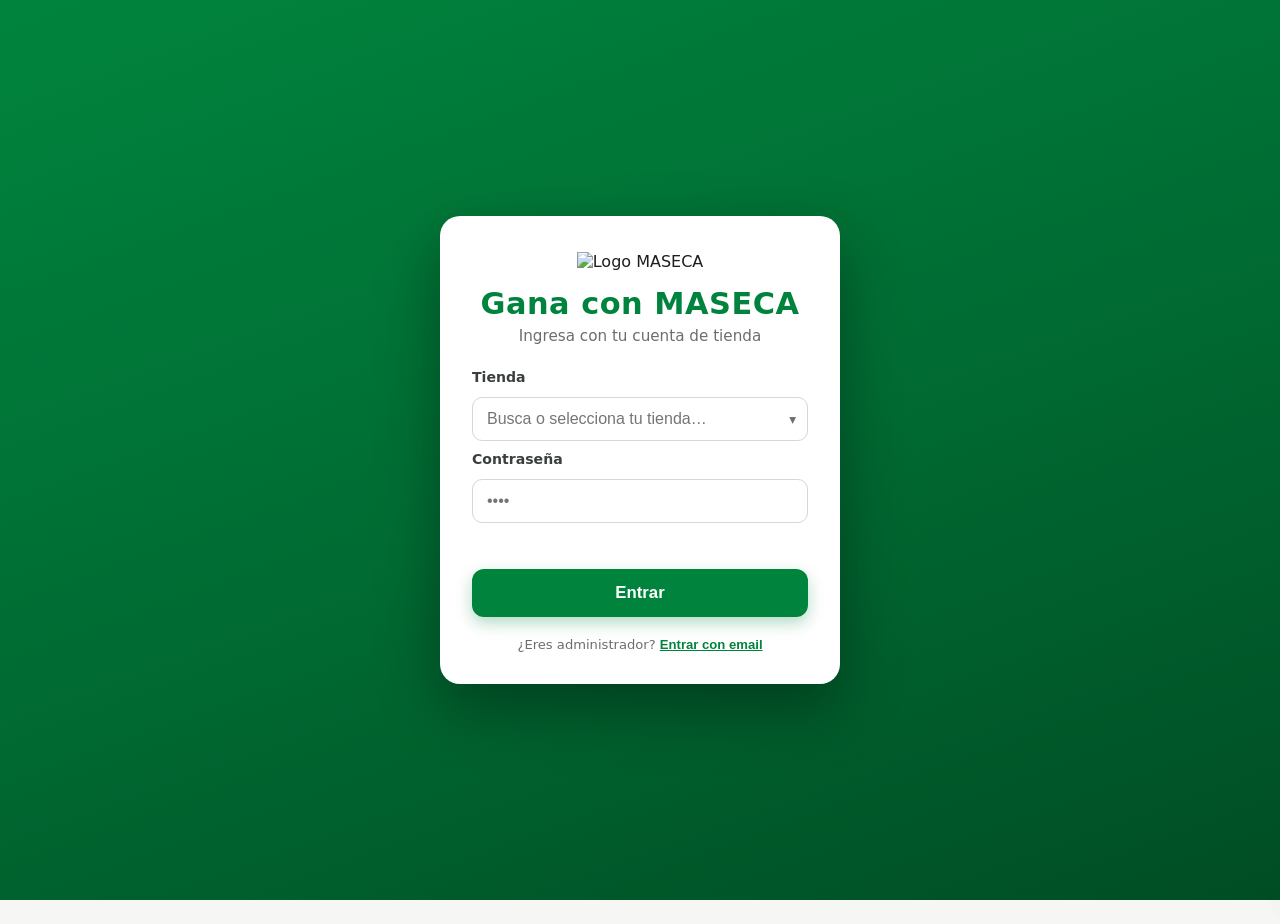
==== index.html @ 88aa41e2 "Fix: historial sin índice compuesto + acceso admin en login Co-Authored-By: Claude Sonnet 4.6 <norep" ====
<!doctype html>
<html lang="es">
<head>
  <meta charset="utf-8" />
  <meta name="viewport" content="width=device-width, initial-scale=1" />
  <title>Gana con MASECA</title>
  <link rel="stylesheet" href="styles.css" />
  <link rel="shortcut icon" type="image/png" href="/images/favicon.png" />
</head>
<script src="https://cdn.jsdelivr.net/npm/canvas-confetti@1.6.0/dist/confetti.browser.min.js"></script>

<!-- Firebase SDK (compat v10) -->
<script src="https://www.gstatic.com/firebasejs/10.12.0/firebase-app-compat.js"></script>
<script src="https://www.gstatic.com/firebasejs/10.12.0/firebase-auth-compat.js"></script>
<script src="https://www.gstatic.com/firebasejs/10.12.0/firebase-firestore-compat.js"></script>
<script src="firebase-config.js"></script>

<body>

  <!-- ══════════════════════════════════════════════════════════════
       PANTALLA DE LOGIN — visible al inicio, se oculta tras auth
       ══════════════════════════════════════════════════════════════ -->
  <div id="loginOverlay" class="login-overlay" role="dialog" aria-modal="true" aria-label="Inicio de sesión">
    <div class="login-box">
      <img
        src="https://www.maseca.com.mx/media/1911/logo_maseca-2x.png"
        alt="Logo MASECA"
        class="login-logo"
      />
      <h1 class="login-title">Gana con MASECA</h1>
      <p class="login-sub">Ingresa con tu cuenta de tienda</p>

      <div class="login-form">
        <label class="login-label">Tienda</label>
        <div class="combo-wrap" id="storeComboWrap">
          <input
            id="storeSearch"
            type="text"
            class="login-input combo-input"
            placeholder="Busca o selecciona tu tienda…"
            autocomplete="off"
            role="combobox"
            aria-expanded="false"
            aria-haspopup="listbox"
            aria-label="Seleccionar tienda"
          />
          <span class="combo-arrow" aria-hidden="true">▾</span>
          <ul id="storeDropdown" class="combo-list" role="listbox" aria-label="Lista de tiendas"></ul>
        </div>
        <!-- Email auto-llenado por el combobox; oculto al usuario -->
        <input id="loginEmail" type="hidden" />

        <label for="loginPassword" class="login-label">Contraseña</label>
        <input
          id="loginPassword"
          type="password"
          class="login-input"
          placeholder="••••"
          autocomplete="current-password"
          inputmode="numeric"
          maxlength="20"
        />

        <p id="loginMsg" class="login-msg" aria-live="polite"></p>

        <button id="loginBtn" class="login-btn" type="button">Entrar</button>

        <p class="login-admin-link">
          ¿Eres administrador?
          <button id="toggleAdminLogin" class="login-link-btn" type="button">Entrar con email</button>
        </p>
      </div>

      <!-- Modo admin: email directo (oculto por defecto) -->
      <div id="adminLoginForm" class="login-form" style="display:none">
        <label class="login-label">Email de administrador</label>
        <input
          id="adminEmail"
          type="email"
          class="login-input"
          placeholder="sergiovazquezdezamacona@gmail.com"
          autocomplete="username"
        />
        <label for="adminPwd" class="login-label">Contraseña</label>
        <input
          id="adminPwd"
          type="password"
          class="login-input"
          placeholder="••••"
          autocomplete="current-password"
        />
        <p id="adminMsg" class="login-msg" aria-live="polite"></p>
        <button id="adminLoginBtn" class="login-btn" type="button">Entrar como admin</button>
        <p class="login-admin-link">
          <button id="toggleStoreLogin" class="login-link-btn" type="button">← Volver a tiendas</button>
        </p>
      </div>
    </div>
  </div>

  <!-- ══════════════════════════════════════════════════════════════
       BARRA DE USUARIO — visible una vez autenticado
       ══════════════════════════════════════════════════════════════ -->
  <div id="userBar" class="user-bar" style="display:none" role="banner">
    <span class="user-bar-name" aria-label="Tienda activa">
      🏪 <span id="userBarName">Tienda</span>
    </span>
    <div class="user-bar-actions">
      <button id="historyBtn" class="user-bar-btn" type="button" aria-label="Ver mi historial">
        📋 Mi historial
      </button>
      <button id="logoutBtn" class="user-bar-btn user-bar-logout" type="button" aria-label="Cerrar sesión">
        Salir
      </button>
    </div>
  </div>

  <!-- ══════════════════════════════════════════════════════════════
       APP PRINCIPAL
       ══════════════════════════════════════════════════════════════ -->
  <main class="wrap">
    <!-- Encabezado -->
    <header class="header">
      <img
        src="https://www.maseca.com.mx/media/1911/logo_maseca-2x.png"
        alt="Logo MASECA"
        class="logo-maseca"
      />
      <div class="header-title-wrap">
        <h1>Gana con MASECA</h1>
        <!-- 🌍 MUNDIAL: banderas decorativas (solo visibles con .mundial-theme) -->
        <div class="mundial-bunting" aria-hidden="true">
          <span class="mflag mx"></span>
          <span class="mflag br"></span>
          <span class="mflag ar"></span>
          <span class="mflag de"></span>
          <span class="mflag fr"></span>
          <span class="mflag es"></span>
          <span class="mball">⚽</span>
        </div>
      </div>
    </header>

    <!-- Ruleta -->
    <section class="wheel-area">
      <div class="wheel-box">
        <canvas id="wheel" aria-label="ruleta" role="img"></canvas>
        <div class="center-text" id="centerText">¡SUERTE!</div>
        <div class="pointer" aria-hidden="true"></div>
      </div>
    </section>

    <!-- Controles -->
    <section class="controls">
      <div class="row">
        <button id="btnSpin">Girar</button>
        <div id="pillSpins" class="pill">Participaciones: 0 / ∞</div>
      </div>
      <p id="status" class="status">Listo para girar.</p>
    </section>
  </main>

  <!-- Overlay de resultado -->
  <div id="resultOverlay" class="overlay" aria-modal="true" role="dialog">
    <div class="dialog">
      <div id="resultBadge" class="badge">RESULTADO</div>
      <div id="resultSub" class="sub"></div>
      <button id="btnOk">Aceptar</button>
    </div>
  </div>

  <!-- ⚙️ Botón flotante de configuración (solo visible para admin) -->
  <button id="btnConfig" class="fab-config" aria-label="Configuración" style="display:none">⚙️</button>

  <!-- Modal PIN de administrador -->
  <div id="pinOverlay" class="overlay overlay-pin" aria-modal="true" role="dialog" style="display:none">
    <div class="pin-dialog">
      <h3>Acceso administrador</h3>
      <p class="pin-help">Ingresa el PIN para abrir la configuración.</p>
      <input id="pinInput" type="password" inputmode="numeric" class="pin-input" placeholder="••••" maxlength="8" />
      <p id="pinMsg" class="pin-msg" aria-live="polite"></p>
      <div class="pin-actions">
        <button id="btnPinCancel" class="btn-secondary" type="button">Cancelar</button>
        <button id="btnPinOk" class="btn-primary" type="button">Aceptar</button>
      </div>
    </div>
  </div>

  <!-- Panel de configuración (administrador) -->
  <div id="configPanel" class="config-panel" aria-hidden="true">
    <div class="config-header">
      <h2>Configuración de la Ruleta</h2>
      <button id="btnCloseConfig" class="icon-btn" aria-label="Cerrar">✕</button>
    </div>

    <!-- Tabs -->
    <nav class="cfg-tabs" role="tablist" aria-label="Secciones de configuración">
      <button id="tabSettings" class="cfg-tab is-active" role="tab" aria-selected="true" aria-controls="paneSettings">Ajustes</button>
      <button id="tabLog" class="cfg-tab" role="tab" aria-selected="false" aria-controls="paneLog">
        Registro (<span id="tabLogCount">0</span>)
      </button>
    </nav>

    <!-- PANE: Ajustes -->
    <section id="paneSettings" class="cfg-pane show" role="tabpanel" aria-labelledby="tabSettings">
      <form id="configForm" class="config-form" autocomplete="off">
        <div class="cfg-grid">
          <div class="cfg-row">
            <label for="cfgWinnersTotal">Número de ganadores (stock por tienda)</label>
            <input type="number" id="cfgWinnersTotal" min="0" step="1" />
          </div>
          <div class="cfg-row">
            <label for="cfgWinProbX">Probabilidad de ganar (1 en X)</label>
            <input type="number" id="cfgWinProbX" min="1" step="1" />
          </div>
        </div>

        <div class="cfg-block">
          <h3 class="cfg-subtitle">Valores calculados</h3>
          <ul class="calc-list">
            <li>Total de participaciones: <strong id="statTotal">0</strong></li>
            <li>Participaciones actuales (hoy): <strong id="statCurrent">0</strong></li>
            <li>Ganadores restantes: <strong id="statRemaining">0</strong></li>
          </ul>
        </div>

        <div class="cfg-actions">
          <button type="submit" id="btnCfgSave" class="primary">Guardar ajustes</button>
          <button type="button" id="btnCfgResetAll">Reiniciar todo</button>
        </div>
      </form>

      <div class="cfg-sep"></div>

      <h3 class="cfg-subtitle">Administrador</h3>
      <form id="pinForm" class="config-form" autocomplete="off">
        <div class="cfg-grid">
          <div class="cfg-row">
            <label for="pinOld">PIN actual</label>
            <input type="password" id="pinOld" inputmode="numeric" maxlength="8" placeholder="••••" />
          </div>
          <div class="cfg-row">
            <label for="pinNew">Nuevo PIN (4–8 dígitos)</label>
            <input type="password" id="pinNew" inputmode="numeric" maxlength="8" placeholder="••••" />
          </div>
          <div class="cfg-row">
            <label for="pinNew2">Confirmar nuevo PIN</label>
            <input type="password" id="pinNew2" inputmode="numeric" maxlength="8" placeholder="••••" />
          </div>
        </div>
        <p id="pinChangeMsg" class="pin-msg" aria-live="polite"></p>
        <div class="cfg-actions">
          <button type="submit" class="primary">Cambiar PIN</button>
          <button type="button" id="btnPinResetDefault">Restablecer a 2468</button>
        </div>
      </form>

      <!-- 🌍 MUNDIAL: toggle de tema -->
      <div class="cfg-sep"></div>
      <h3 class="cfg-subtitle">Tema especial</h3>
      <div class="cfg-row mundial-toggle-row">
        <label for="toggleMundial" class="toggle-label">
          ⚽ Activar tema Mundial
        </label>
        <label class="toggle-switch">
          <input type="checkbox" id="toggleMundial" />
          <span class="toggle-slider"></span>
        </label>
      </div>

      <!-- Enlace al dashboard de admin -->
      <div class="cfg-sep"></div>
      <div class="cfg-footer">
        <a href="admin/" class="admin-link-btn" target="_blank">📊 Dashboard de Administrador</a>
      </div>
      <div class="cfg-footer">
        <button id="btnCfgCloseBottom" type="button">Cerrar</button>
      </div>
    </section>

    <!-- PANE: Registro -->
    <section id="paneLog" class="cfg-pane" role="tabpanel" aria-labelledby="tabLog" hidden>
      <div class="cfg-pane-header">
        <h3 class="cfg-subtitle">Historial de participaciones</h3>
        <div class="cfg-pane-actions">
          <button id="btnLogRefresh" type="button">Actualizar</button>
          <button id="btnLogExport" type="button" class="primary">Exportar CSV</button>
        </div>
      </div>
      <ol id="logList" class="log-list" start="1"></ol>
      <div class="cfg-footer">
        <button id="btnCfgCloseBottom2" type="button">Cerrar</button>
      </div>
    </section>
  </div>

  <!-- ══════════════════════════════════════════════════════════════
       PANEL HISTORIAL DE LA TIENDA (slide desde la derecha)
       ══════════════════════════════════════════════════════════════ -->
  <div id="historyPanel" class="history-panel" aria-label="Mi historial">
    <div class="history-header">
      <h2>📋 Mi historial</h2>
      <button id="closeHistoryBtn" class="icon-btn" aria-label="Cerrar historial">✕</button>
    </div>
    <ul id="historyList" class="history-list"></ul>
  </div>

  <script src="firebase-app.js"></script>
  <script src="script.js"></script>

  <!-- 🌍 MUNDIAL: script del toggle -->
  <script>
    (function(){
      const MUNDIAL_KEY = 'maseca_mundial_theme';
      const toggle = document.getElementById('toggleMundial');
      if (!toggle) return;
      const saved = localStorage.getItem(MUNDIAL_KEY) === '1';
      toggle.checked = saved;
      document.body.classList.toggle('mundial-theme', saved);
      toggle.addEventListener('change', () => {
        const active = toggle.checked;
        document.body.classList.toggle('mundial-theme', active);
        localStorage.setItem(MUNDIAL_KEY, active ? '1' : '0');
      });
    })();
  </script>
</body>
</html>
---- styles.css ----
/* =========================================================================
   Gana con MASECA – styles.css
   ======================================================================= */

:root {
  --maseca-green: #00843D;
  --maseca-green-600: #006c33;
  --maseca-green-light: #A8D5BA;
  --maseca-yellow: #FFD200;
  --bg: #f6f7f4;
  --text: #1b1f1d;
  --muted: #6a6f6b;
}

* { box-sizing: border-box; }
html, body { height: 100%; }
body {
  margin: 0;
  background: var(--bg);
  color: var(--text);
  font-family: system-ui, -apple-system, "Segoe UI", Roboto, Inter, Arial;
  transition: background 0.4s ease;
}

.wrap { max-width: 980px; margin: 24px auto; padding: 0 16px; }

/* ==== HEADER ==== */
.header {
  position: relative;
  display: flex;
  align-items: flex-start;
  justify-content: center;
  gap: clamp(8px, 1.6vw, 14px);
  margin-bottom: 28px;
}
.logo-maseca {
  position: absolute;
  left: calc(50% - min(46vmin, 320px));
  top: 0;
  width: clamp(45px, 6vw, 70px);
  height: auto;
  user-select: none;
}
h1 {
  margin: 0;
  font-weight: 900;
  letter-spacing: 0.5px;
  font-size: clamp(1.6rem, 2vw + 1rem, 2.6rem);
  color: var(--maseca-green);
  text-shadow: 0 1px 0 #ffffffcc;
  line-height: 1;
  text-align: center;
}

/* ==== WHEEL ==== */
.wheel-area { display: grid; place-items: center; }
.wheel-box { position: relative; width: min(92vmin, 640px); aspect-ratio: 1/1; }
#wheel {
  width: 100%;
  height: 100%;
  display: block;
  border-radius: 50%;
  background: #fff;
  box-shadow:
    0 10px 24px rgba(0, 0, 0, .05),
    inset 0 0 0 8px var(--maseca-yellow),
    inset 0 0 0 14px var(--maseca-green);
  transition: box-shadow 0.4s ease;
}
.pointer {
  position: absolute;
  left: 50%;
  top: -6px;
  transform: translateX(-50%);
  width: 0;
  height: 0;
  border-left: 16px solid transparent;
  border-right: 16px solid transparent;
  border-top: 26px solid var(--maseca-yellow);
  filter: drop-shadow(0 2px 4px rgba(0, 0, 0, .15));
  transition: border-top-color 0.4s ease;
}
.center-text {
  position: absolute;
  top: 50%;
  left: 50%;
  transform: translate(-50%, -50%);
  text-align: center;
  font-weight: 900;
  font-size: clamp(18px, 2vw, 28px);
  color: var(--maseca-green);
  background: #fff;
  border: 6px solid var(--maseca-yellow);
  border-radius: 50%;
  width: 30%;
  aspect-ratio: 1 / 1;
  display: grid;
  place-items: center;
  line-height: 1.1;
  transition: border-color 0.4s ease;
}

/* ==== CONTROLS ==== */
.controls { text-align: center; margin-top: 18px; }
.controls .row {
  display: flex;
  justify-content: center;
  align-items: center;
  gap: 12px;
  flex-wrap: wrap;
}
button {
  background: var(--maseca-green);
  color: #fff;
  font-weight: 800;
  border: 0;
  border-radius: 12px;
  padding: 12px 18px;
  cursor: pointer;
  box-shadow: 0 8px 18px rgba(0, 132, 61, .25);
  transition: background 0.2s ease;
}
button:hover { background: var(--maseca-yellow); color: var(--text); }
button:disabled { opacity: .6; cursor: not-allowed; }
.status { color: var(--muted); margin: 12px 0 0; min-height: 24px; text-align: center; }
.pill {
  background: #fff;
  color: var(--text);
  border: 1px solid #ccc;
  border-radius: 24px;
  padding: 6px 14px;
  font-weight: 600;
}

/* ==== OVERLAY RESULT ==== */
.overlay {
  position: fixed;
  inset: 0;
  background: rgba(0, 0, 0, .35);
  display: none;
  align-items: center;
  justify-content: center;
  padding: 16px;
}
.overlay.show { display: flex; }
.dialog {
  background: #fff;
  border: 2px solid var(--maseca-green);
  border-radius: 18px;
  box-shadow: 0 24px 60px rgba(0, 0, 0, .25);
  padding: 22px 24px;
  min-width: min(92vw, 460px);
  text-align: center;
}
.badge {
  font-weight: 1000;
  letter-spacing: .8px;
  margin-bottom: 14px;
  font-size: clamp(30px, 6vw, 48px);
  text-transform: uppercase;
}
.badge.win  { color: var(--maseca-green); }
.badge.lose { color: var(--maseca-green-600); }
.sub { margin-top: 4px; color: #3b3f3c; }
.dialog button {
  margin-top: 14px;
  background: var(--maseca-yellow);
  color: #1b1f1d;
}
.dialog button:hover { filter: brightness(0.96); }

/* ==== BOTÓN CONFIG ==== */
.fab-config {
  position: fixed;
  right: 24px;
  bottom: 24px;
  z-index: 1200;
  width: 56px;
  height: 56px;
  border-radius: 50%;
  display: flex;
  align-items: center;
  justify-content: center;
  background: #fff;
  color: var(--maseca-green);
  border: 1px solid var(--maseca-green);
  box-shadow: 0 8px 24px rgba(0, 0, 0, 0.15);
  font-size: 26px;
  cursor: pointer;
  transition: transform 0.25s ease, box-shadow 0.25s ease;
}
.fab-config:hover {
  transform: scale(1.07) rotate(20deg);
  box-shadow: 0 10px 28px rgba(0, 0, 0, 0.25);
}
@keyframes spin360 {
  from { transform: rotate(0deg); }
  to   { transform: rotate(360deg); }
}
.fab-config.spin { animation: spin360 0.8s ease-in-out; }

/* ==== PIN MODAL ==== */
.overlay-pin { z-index: 1500; }
.pin-dialog {
  background: #fff;
  border: 1px solid #e6ebe6;
  border-radius: 14px;
  box-shadow: 0 24px 60px rgba(0, 0, 0, .25);
  padding: 18px;
  width: min(92vw, 360px);
}
.pin-dialog h3 { margin: 0 0 6px; color: #1b1f1d; font-size: 1.1rem; }
.pin-help { margin: 0 0 10px; color: #5a5f5a; font-size: .95rem; }
.pin-input {
  width: 100%;
  padding: 12px 14px;
  border-radius: 10px;
  border: 1px solid #d9ded9;
  font-size: 1.05rem;
  letter-spacing: 2px;
  text-align: center;
  outline: none;
}
.pin-input:focus { border-color: var(--maseca-green-light); }
.pin-msg {
  min-height: 18px;
  margin: 8px 0 0;
  color: #c0392b;
  font-weight: 700;
  font-size: .9rem;
  text-align: center;
}
.pin-msg.ok { color: #1b7f3a; }
.pin-actions {
  display: flex;
  gap: 10px;
  justify-content: flex-end;
  margin-top: 14px;
}
.btn-primary {
  background: var(--maseca-green);
  color: #fff;
  border: 0;
  border-radius: 10px;
  padding: 10px 14px;
  font-weight: 800;
}
.btn-secondary {
  background: #f2f4f2;
  color: #1b1f1d;
  border: 1px solid #e1e6e1;
  border-radius: 10px;
  padding: 10px 14px;
}

/* ==== PANEL CONFIG ==== */
.config-panel {
  position: fixed;
  top: 0; right: 0;
  height: 100%;
  width: min(92vw, 380px);
  background: #fff;
  border-left: 1px solid #e8ebe8;
  box-shadow: -12px 0 40px rgba(0, 0, 0, .18);
  transform: translateX(110%);
  transition: transform .25s ease;
  z-index: 1300;
  padding: 14px 16px;
  overflow-y: auto;
}
.config-panel.show { transform: translateX(0); }
.config-header {
  display: flex;
  align-items: center;
  justify-content: space-between;
  margin-bottom: 8px;
}
.config-header h2 { margin: 0; font-size: 1.1rem; color: #1b1f1d; }
.icon-btn {
  background: var(--maseca-green);
  color: #fff;
  border: none;
  border-radius: 8px;
  padding: 6px 10px;
  cursor: pointer;
}

/* ==== Tabs ==== */
.cfg-tabs {
  display: flex;
  border-bottom: 1px solid #e5e9e5;
  margin-bottom: 8px;
}
.cfg-tab {
  flex: 1;
  background: transparent;
  border: none;
  box-shadow: none;
  padding: 10px;
  font-weight: 700;
  color: #555;
  cursor: pointer;
  border-bottom: 3px solid transparent;
}
.cfg-tab:hover { background: #f5f5f5; color: var(--text); }
.cfg-tab.is-active {
  color: var(--maseca-green);
  border-color: var(--maseca-green);
}

/* ==== PANE ==== */
.cfg-pane { display: none; }
.cfg-pane.show { display: block; }
.cfg-pane-header {
  display: flex;
  align-items: center;
  justify-content: space-between;
  flex-wrap: wrap;
  gap: 8px;
  margin-bottom: 8px;
}
.cfg-pane-actions { display: flex; gap: 8px; }

.cfg-grid { display: grid; gap: 12px; margin-bottom: 12px; }
.cfg-row label { display: block; font-weight: 600; margin-bottom: 4px; }
.cfg-row input {
  width: 100%;
  padding: 8px 10px;
  border: 1px solid #d8ddd8;
  border-radius: 8px;
}
.cfg-row input:focus { outline: 2px solid var(--maseca-green-light); }

.cfg-block { margin-top: 10px; margin-bottom: 10px; }
.calc-list { list-style: none; padding: 0; margin: 0; color: #2a2f2b; }
.calc-list li { margin: 4px 0; }

.cfg-actions {
  display: flex;
  gap: 10px;
  justify-content: flex-end;
  margin-top: 10px;
}
.cfg-actions button {
  border-radius: 8px;
  padding: 8px 12px;
  font-weight: 700;
}
.cfg-actions .primary { background: var(--maseca-yellow); color: #1b1f1d; }

.cfg-footer { text-align: center; margin-top: 18px; }
.cfg-footer button {
  border: 1px solid #ccc;
  border-radius: 8px;
  background: #333;
  color: #fff;
  padding: 8px 16px;
  cursor: pointer;
}

/* ==== Log list ==== */
.log-list { list-style: none; padding: 0; margin: 12px 0; font-size: .9rem; color: #2a2f2b; }
.log-list li {
  display: flex;
  justify-content: space-between;
  padding: 6px 0;
  border-bottom: 1px solid #f1f1f1;
}

/* Separadores y subtítulos */
.cfg-sep { margin: 16px 0; border-top: 1px solid #e6ebe6; }
.cfg-subtitle { font-weight: 800; margin: 8px 0 6px; color: #1b1f1d; }

.badge-no   { color: #d50000; font-weight: 800; }
.badge-lose { color: #004d25; }

/* ==================================================================
   🌍 MUNDIAL 2026 — TEMA TEMPORAL
   Para quitar el tema después del mundial, solo borra desde aquí...
   ================================================================== */

/* Toggle switch */
.mundial-toggle-row {
  display: flex;
  align-items: center;
  justify-content: space-between;
  padding: 4px 0;
}
.toggle-label { font-weight: 600; }
.toggle-switch { position: relative; display: inline-block; width: 44px; height: 24px; }
.toggle-switch input { opacity: 0; width: 0; height: 0; }
.toggle-slider {
  position: absolute; inset: 0;
  background: #ccc; border-radius: 24px; cursor: pointer;
  transition: background 0.3s;
}
.toggle-slider::before {
  content: '';
  position: absolute;
  width: 18px; height: 18px;
  left: 3px; top: 3px;
  background: #fff; border-radius: 50%;
  transition: transform 0.3s;
}
.toggle-switch input:checked + .toggle-slider { background: var(--maseca-green); }
.toggle-switch input:checked + .toggle-slider::before { transform: translateX(20px); }

/* Variables de tema mundialista */
body.mundial-theme {
  --bg: #0a1628;
  --text: #f0f4ff;
  --muted: #8899bb;
  background: linear-gradient(160deg, #0a1628 0%, #0d2040 60%, #0a1a30 100%);
}

/* Header mundialista */
body.mundial-theme h1 {
  color: #FFD200;
  text-shadow: 0 0 20px rgba(255, 210, 0, 0.5), 0 2px 0 #000;
}
/* Wrap el título + banderas en columna */
body.mundial-theme .header {
  flex-direction: column;
  align-items: center;
  gap: 4px;
  margin-bottom: 18px;
}

/* Subtítulo mundialista (solo visible con tema) */
.mundial-bunting {
  display: none;
  /* Ya no es absolute — fluye debajo del h1 en el flex del header */
  gap: 10px;
  white-space: nowrap;
  align-items: center;
  justify-content: center;
  margin-top: 6px;
  margin-bottom: 6px;
}
body.mundial-theme .mundial-bunting { display: flex; }

/* Wrapper título + banderas */
.header-title-wrap {
  display: flex;
  flex-direction: column;
  align-items: center;
  gap: 6px;
}

/* Mini banderas — solo color, sin texto */
.mflag {
  display: inline-block;
  width: 32px;
  height: 22px;
  border-radius: 4px;
  box-shadow: 0 1px 4px rgba(0,0,0,0.5), 0 0 0 1px rgba(255,255,255,0.15);
  flex-shrink: 0;
}
.mflag.mx { background: linear-gradient(to right, #006847 33%, #fff 33%, #fff 66%, #ce1126 66%); }
.mflag.br { background: linear-gradient(to bottom, #009C3B 40%, #FEDD00 40%, #FEDD00 60%, #009C3B 60%); }
.mflag.ar { background: linear-gradient(to bottom, #74ACDF 33%, #fff 33%, #fff 66%, #74ACDF 66%); }
.mflag.de { background: linear-gradient(to bottom, #000 33%, #D00 33%, #D00 66%, #FFCE00 66%); }
.mflag.fr { background: linear-gradient(to right, #002395 33%, #fff 33%, #fff 66%, #ED2939 66%); }
.mflag.es { background: linear-gradient(to bottom, #c60b1e 25%, #ffc400 25%, #ffc400 75%, #c60b1e 75%); }
.mball { font-size: 1.4rem; line-height: 1; }

/* Balón dibujado en canvas – no necesita CSS */

/* Ruleta mundialista */
body.mundial-theme #wheel {
  box-shadow:
    0 0 0 8px #FFD200,
    0 0 0 14px #1a3a6e,
    0 0 30px rgba(255, 210, 0, 0.3),
    0 10px 24px rgba(0, 0, 0, 0.5);
}
body.mundial-theme .pointer { border-top-color: #FFD200; }
body.mundial-theme .center-text {
  background: transparent;   /* el canvas dibuja el balón + fondo debajo */
  border-color: #FFD200;
  color: #FFD200;
}
body.mundial-theme .center-text.win  { color: #000000; border-color: #FFD200; }
body.mundial-theme .center-text.lose { color: #000000; border-color: #FFD200; }

/* Botón girar mundialista */
body.mundial-theme #btnSpin {
  background: linear-gradient(135deg, #1a3a6e, #0d2040);
  border: 2px solid #FFD200;
  box-shadow: 0 0 16px rgba(255, 210, 0, 0.3);
}
body.mundial-theme #btnSpin:hover:not(:disabled) {
  background: #FFD200;
  color: #0a1628;
}

/* Pill mundialista */
body.mundial-theme .pill {
  background: rgba(255,255,255,0.07);
  border-color: #1a3a6e;
  color: #c8d8ff;
}

/* Dialog mundialista */
body.mundial-theme .dialog {
  background: #ffffff;
  border-color: #FFD200;
  color: #f0f4ff;
}
body.mundial-theme .badge.win  { color: #00e676; }
body.mundial-theme .badge.lose { color: #ff7043; }
body.mundial-theme .sub        { color: #a0b4d8; }
body.mundial-theme .dialog button { background: #FFD200; color: #0a1628; }

/* Panel de config mundialista */
body.mundial-theme .config-panel {
  background: #233e69;
  border-color: #1a3a6e;
  color: #f0f4ff;
}
body.mundial-theme .config-header h2 { color: #f0f4ff; }
body.mundial-theme .cfg-subtitle     { color: #FFD200; }
body.mundial-theme .cfg-tab          { color: #8899bb; }
body.mundial-theme .cfg-tab:hover    { background: rgba(255,255,255,0.05); color: #f0f4ff; }
body.mundial-theme .cfg-tab.is-active { color: #FFD200; border-color: #FFD200; }
body.mundial-theme .cfg-row label    { color: #c8d8ff; }
body.mundial-theme .cfg-row input {
  background: #0a1628; border-color: #1a3a6e; color: #f0f4ff;
}
body.mundial-theme .calc-list        { color: #c8d8ff; }
body.mundial-theme .log-list li      { border-color: rgba(255,255,255,0.07); color: #c8d8ff; }
body.mundial-theme .cfg-sep          { border-color: #1a3a6e; }
body.mundial-theme .cfg-footer button { background: #1a3a6e; border-color: #2a4a7e; color: #f0f4ff; }

/* PIN modal mundialista */
body.mundial-theme .pin-dialog {
  background: #0d1f3c;
  border-color: #1a3a6e;
  color: #f0f4ff;
}
body.mundial-theme .pin-dialog h3  { color: #f0f4ff; }
body.mundial-theme .pin-help       { color: #8899bb; }
body.mundial-theme .pin-input {
  background: #0a1628; border-color: #1a3a6e; color: #f0f4ff;
}
body.mundial-theme .btn-secondary {
  background: #1a3a6e; color: #f0f4ff; border-color: #2a4a7e;
}

/* FAB mundialista */
body.mundial-theme .fab-config {
  background: #0d1f3c;
  border-color: #FFD200;
  color: #FFD200;
}

/* Status text */
body.mundial-theme .status { color: #8899bb; }

/* ... hasta aquí para quitar el tema mundialista. */
/* ================================================================== */


/* ==================================================================
   LOGIN SCREEN
   ================================================================== */

.login-overlay {
  position: fixed;
  inset: 0;
  z-index: 2000;
  background: linear-gradient(160deg, #00843D 0%, #006c33 50%, #004d24 100%);
  display: flex;
  align-items: center;
  justify-content: center;
  padding: 24px;
}

.login-box {
  background: #fff;
  border-radius: 20px;
  box-shadow: 0 24px 60px rgba(0, 0, 0, .35);
  padding: 36px 32px 32px;
  width: min(100%, 400px);
  text-align: center;
}

.login-logo {
  width: clamp(60px, 14vw, 90px);
  height: auto;
  margin-bottom: 16px;
}

.login-title {
  margin: 0 0 6px;
  font-size: clamp(1.4rem, 4vw, 1.9rem);
  font-weight: 900;
  color: var(--maseca-green);
  line-height: 1.1;
}

.login-sub {
  margin: 0 0 24px;
  color: var(--muted);
  font-size: .95rem;
}

.login-form {
  display: flex;
  flex-direction: column;
  gap: 10px;
  text-align: left;
}

.login-label {
  font-weight: 700;
  font-size: .88rem;
  color: #3a3f3b;
  margin-bottom: 2px;
  display: block;
}

.login-input {
  width: 100%;
  padding: 12px 14px;
  border: 1.5px solid #d4d9d4;
  border-radius: 10px;
  font-size: 1rem;
  outline: none;
  transition: border-color .2s;
}
.login-input:focus { border-color: var(--maseca-green); }

.login-msg {
  min-height: 18px;
  font-size: .88rem;
  font-weight: 700;
  color: #c0392b;
  text-align: center;
  margin: 2px 0 0;
}

.login-btn {
  margin-top: 6px;
  width: 100%;
  padding: 14px;
  font-size: 1.05rem;
  font-weight: 800;
  background: var(--maseca-green);
  color: #fff;
  border: 0;
  border-radius: 12px;
  cursor: pointer;
  box-shadow: 0 6px 16px rgba(0, 132, 61, .3);
  transition: background .2s;
}
.login-btn:hover:not(:disabled) { background: var(--maseca-green-600); }
.login-btn:disabled { opacity: .65; cursor: not-allowed; }

.login-admin-link {
  margin: 10px 0 0;
  text-align: center;
  font-size: .82rem;
  color: var(--muted);
}
.login-link-btn {
  background: none;
  border: none;
  color: var(--maseca-green);
  font-size: .82rem;
  font-weight: 700;
  cursor: pointer;
  padding: 0;
  box-shadow: none;
  text-decoration: underline;
}
.login-link-btn:hover { color: var(--maseca-green-600); }

/* ── Combobox buscable ── */
.combo-wrap {
  position: relative;
}

.combo-input {
  padding-right: 36px;  /* espacio para la flecha */
  cursor: pointer;
}
.combo-input:focus { cursor: text; }

.combo-arrow {
  position: absolute;
  right: 12px;
  top: 50%;
  transform: translateY(-50%);
  font-size: .85rem;
  color: var(--muted);
  pointer-events: none;
  transition: transform .2s;
}
.combo-wrap:focus-within .combo-arrow {
  transform: translateY(-50%) rotate(180deg);
}

.combo-list {
  display: none;
  position: absolute;
  top: calc(100% + 4px);
  left: 0; right: 0;
  z-index: 500;
  background: #fff;
  border: 1.5px solid var(--maseca-green);
  border-radius: 10px;
  box-shadow: 0 8px 24px rgba(0,0,0,.14);
  max-height: 220px;
  overflow-y: auto;
  list-style: none;
  margin: 0;
  padding: 4px 0;
  scroll-behavior: smooth;
}
.combo-list.open { display: block; }

.combo-list li {
  padding: 9px 14px;
  cursor: pointer;
  font-size: .9rem;
  color: var(--text);
  transition: background .1s;
  border-radius: 6px;
  margin: 2px 4px;
}
.combo-list li:hover,
.combo-list li.combo-hl   { background: #e8f5ee; }
.combo-list li.combo-active {
  background: var(--maseca-green);
  color: #fff;
  font-weight: 700;
}


/* ==================================================================
   BARRA DE USUARIO
   ================================================================== */

.user-bar {
  position: sticky;
  top: 0;
  z-index: 900;
  background: var(--maseca-green);
  color: #fff;
  display: flex;
  align-items: center;
  justify-content: space-between;
  gap: 12px;
  padding: 8px 16px;
  font-size: .88rem;
  font-weight: 600;
  box-shadow: 0 2px 8px rgba(0, 0, 0, .12);
}

.user-bar-name {
  white-space: nowrap;
  overflow: hidden;
  text-overflow: ellipsis;
}

.user-bar-actions {
  display: flex;
  gap: 8px;
  flex-shrink: 0;
}

.user-bar-btn {
  background: rgba(255, 255, 255, .18);
  color: #fff;
  border: 1px solid rgba(255, 255, 255, .35);
  border-radius: 8px;
  padding: 5px 11px;
  font-size: .83rem;
  font-weight: 700;
  cursor: pointer;
  box-shadow: none;
  transition: background .15s;
}
.user-bar-btn:hover { background: rgba(255, 255, 255, .30); color: #fff; }
.user-bar-logout { background: rgba(255, 255, 255, .08); }


/* ==================================================================
   PANEL HISTORIAL DE TIENDA
   ================================================================== */

.history-panel {
  position: fixed;
  top: 0; right: 0;
  height: 100%;
  width: min(92vw, 380px);
  background: #fff;
  border-left: 1px solid #e8ebe8;
  box-shadow: -12px 0 40px rgba(0, 0, 0, .18);
  transform: translateX(110%);
  transition: transform .25s ease;
  z-index: 1400;
  display: flex;
  flex-direction: column;
  overflow: hidden;
}
.history-panel.show { transform: translateX(0); }

.history-header {
  display: flex;
  align-items: center;
  justify-content: space-between;
  padding: 14px 16px;
  border-bottom: 1px solid #e8ebe8;
  flex-shrink: 0;
}
.history-header h2 { margin: 0; font-size: 1.05rem; color: #1b1f1d; }

.history-list {
  list-style: none;
  padding: 8px 16px;
  margin: 0;
  overflow-y: auto;
  flex: 1;
}

.history-list li {
  display: grid;
  grid-template-columns: 1fr auto auto;
  gap: 8px;
  align-items: center;
  padding: 9px 0;
  border-bottom: 1px solid #f1f4f1;
  font-size: .88rem;
}

.hist-date  { color: #4a4f4b; }
.hist-time  { color: var(--muted); font-size: .82rem; }
.hist-result { font-weight: 800; text-align: right; }

.hist-win  .hist-result { color: var(--maseca-green); }
.hist-lose .hist-result { color: #888; }

.hist-loading,
.hist-empty,
.hist-error {
  text-align: center;
  color: var(--muted);
  padding: 24px 0;
  font-size: .92rem;
  list-style: none;
}
.hist-error { color: #c0392b; }

/* Enlace al dashboard de admin en el panel de config */
.admin-link-btn {
  display: inline-block;
  background: var(--maseca-green);
  color: #fff;
  font-weight: 700;
  font-size: .9rem;
  border-radius: 8px;
  padding: 9px 14px;
  text-decoration: none;
  transition: background .2s;
}
.admin-link-btn:hover { background: var(--maseca-green-600); }
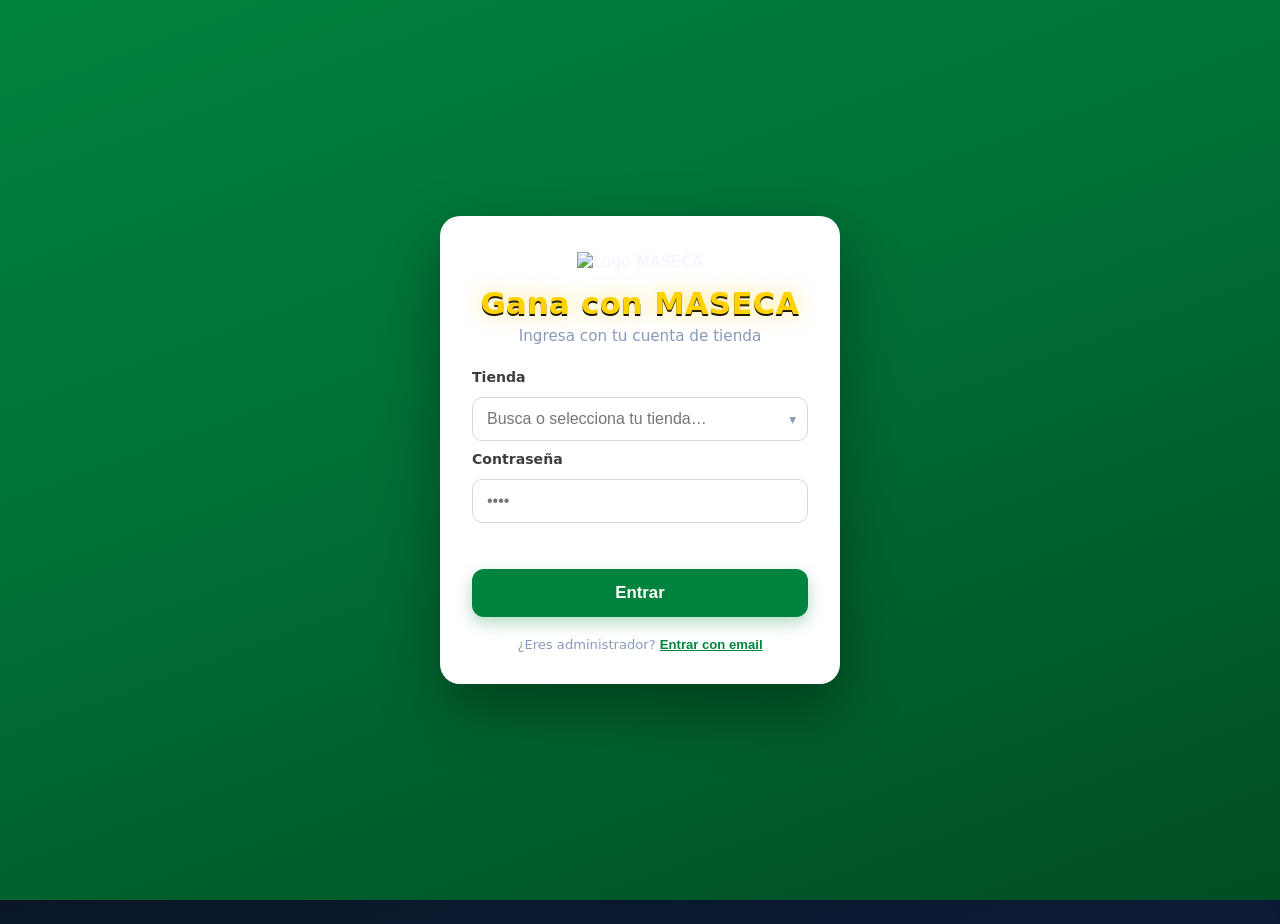
==== commit a36fe445: "Fix/Feat: tres mejoras de UX - Audio: eliminar sonido al perder, solo suena al ganar - Tema mundial " ====
--- a/index.html
+++ b/index.html
@@ -8,6 +8,7 @@
   <link rel="shortcut icon" type="image/png" href="/images/favicon.png" />
 </head>
 <script src="https://cdn.jsdelivr.net/npm/canvas-confetti@1.6.0/dist/confetti.browser.min.js"></script>
+<script src="https://unpkg.com/html5-qrcode@2.3.8/html5-qrcode.min.js"></script>
 
 <!-- Firebase SDK (compat v10) -->
 <script src="https://www.gstatic.com/firebasejs/10.12.0/firebase-app-compat.js"></script>
@@ -44,6 +45,7 @@
             aria-haspopup="listbox"
             aria-label="Seleccionar tienda"
           />
+          <button id="comboClear" class="combo-clear" type="button" aria-label="Limpiar búsqueda" style="display:none">✕</button>
           <span class="combo-arrow" aria-hidden="true">▾</span>
           <ul id="storeDropdown" class="combo-list" role="listbox" aria-label="Lista de tiendas"></ul>
         </div>
@@ -71,16 +73,9 @@
         </p>
       </div>
 
-      <!-- Modo admin: email directo (oculto por defecto) -->
+      <!-- Modo admin: solo contraseña (email fijo en código) -->
       <div id="adminLoginForm" class="login-form" style="display:none">
-        <label class="login-label">Email de administrador</label>
-        <input
-          id="adminEmail"
-          type="email"
-          class="login-input"
-          placeholder="sergiovazquezdezamacona@gmail.com"
-          autocomplete="username"
-        />
+        <p class="login-sub" style="margin-bottom:6px">Administrador</p>
         <label for="adminPwd" class="login-label">Contraseña</label>
         <input
           id="adminPwd"
@@ -153,7 +148,8 @@
     <!-- Controles -->
     <section class="controls">
       <div class="row">
-        <button id="btnSpin">Girar</button>
+        <button id="btnScan" class="btn-scan">📷 Escanear Ticket</button>
+        <button id="btnSpin" style="display:none">Girar</button>
         <div id="pillSpins" class="pill">Participaciones: 0 / ∞</div>
       </div>
       <p id="status" class="status">Listo para girar.</p>
@@ -171,6 +167,38 @@
 
   <!-- ⚙️ Botón flotante de configuración (solo visible para admin) -->
   <button id="btnConfig" class="fab-config" aria-label="Configuración" style="display:none">⚙️</button>
+
+  <!-- Modal scanner de tickets -->
+  <div id="scannerOverlay" class="overlay overlay-scanner" style="display:none" role="dialog" aria-modal="true" aria-label="Escanear ticket">
+    <div class="scanner-dialog">
+      <div class="scanner-header">
+        <h3>Escanear Ticket</h3>
+        <button id="btnScanClose" class="icon-btn" type="button" aria-label="Cerrar">✕</button>
+      </div>
+
+      <!-- Modo cámara -->
+      <div id="scannerCamSection">
+        <p class="scanner-hint">Apunta la cámara al código de barras del ticket</p>
+        <div id="scannerViewport" class="scanner-viewport"></div>
+      </div>
+
+      <!-- Modo manual -->
+      <div id="scannerManualSection" style="display:none">
+        <p class="scanner-hint">Ingresa el número o código del ticket</p>
+        <input id="manualCodeInput" type="text" class="manual-code-input"
+               placeholder="Ej: 123456789" autocomplete="off" autocapitalize="characters" />
+        <button id="btnManualSubmit" class="btn-scan" type="button">Validar →</button>
+      </div>
+
+      <p id="scannerMsg" class="scanner-msg" aria-live="polite"></p>
+
+      <div id="scannerActions" class="scanner-retry" style="display:none">
+        <button id="btnRescan" class="btn-secondary" type="button">Volver a escanear</button>
+      </div>
+
+      <button id="btnToggleManual" class="scanner-manual-link" type="button">⌨️ Captura manual</button>
+    </div>
+  </div>
 
   <!-- Modal PIN de administrador -->
   <div id="pinOverlay" class="overlay overlay-pin" aria-modal="true" role="dialog" style="display:none">
@@ -314,7 +342,9 @@
       const MUNDIAL_KEY = 'maseca_mundial_theme';
       const toggle = document.getElementById('toggleMundial');
       if (!toggle) return;
-      const saved = localStorage.getItem(MUNDIAL_KEY) === '1';
+      // Si nunca se guardó preferencia, activar el tema mundial por defecto
+      const stored = localStorage.getItem(MUNDIAL_KEY);
+      const saved  = stored === null ? true : stored === '1';
       toggle.checked = saved;
       document.body.classList.toggle('mundial-theme', saved);
       toggle.addEventListener('change', () => {
--- a/styles.css
+++ b/styles.css
@@ -682,10 +682,28 @@
 }
 
 .combo-input {
-  padding-right: 36px;  /* espacio para la flecha */
+  padding-right: 60px;  /* espacio para botón ✕ + flecha */
   cursor: pointer;
 }
 .combo-input:focus { cursor: text; }
+
+.combo-clear {
+  display: none;          /* visible solo cuando hay texto */
+  position: absolute;
+  right: 32px;
+  top: 50%;
+  transform: translateY(-50%);
+  background: none;
+  border: none;
+  box-shadow: none;
+  padding: 0 4px;
+  font-size: .9rem;
+  line-height: 1;
+  color: var(--muted);
+  cursor: pointer;
+  transition: color .15s;
+}
+.combo-clear:hover { color: var(--maseca-green); background: none; }
 
 .combo-arrow {
   position: absolute;
@@ -752,16 +770,19 @@
   align-items: center;
   justify-content: space-between;
   gap: 12px;
-  padding: 8px 16px;
+  padding: 10px 16px;
   font-size: .88rem;
   font-weight: 600;
   box-shadow: 0 2px 8px rgba(0, 0, 0, .12);
+  min-height: 52px;
 }
 
 .user-bar-name {
-  white-space: nowrap;
-  overflow: hidden;
-  text-overflow: ellipsis;
+  white-space: normal;
+  word-break: break-word;
+  line-height: 1.3;
+  flex: 1;
+  min-width: 0;
 }
 
 .user-bar-actions {
@@ -866,3 +887,131 @@
   transition: background .2s;
 }
 .admin-link-btn:hover { background: var(--maseca-green-600); }
+
+
+/* ==================================================================
+   SCANNER DE TICKETS
+   ================================================================== */
+
+.overlay-scanner { z-index: 1600; }
+
+.scanner-dialog {
+  background: #fff;
+  border-radius: 18px;
+  box-shadow: 0 24px 60px rgba(0, 0, 0, .3);
+  padding: 20px;
+  width: min(92vw, 360px);
+  display: flex;
+  flex-direction: column;
+  gap: 12px;
+}
+
+.scanner-header {
+  display: flex;
+  align-items: center;
+  justify-content: space-between;
+}
+.scanner-header h3 { margin: 0; font-size: 1.05rem; color: var(--text); }
+
+.scanner-hint {
+  margin: 0;
+  color: var(--muted);
+  font-size: .85rem;
+  text-align: center;
+  line-height: 1.4;
+}
+
+.scanner-viewport {
+  width: 100%;
+  height: 260px;
+  overflow: hidden;
+  border-radius: 12px;
+  background: #111;
+  position: relative;
+}
+
+.scanner-viewport::before {
+  content: '';
+  position: absolute;
+  left: 8%; right: 8%;
+  height: 2px;
+  background: var(--maseca-green);
+  opacity: 0.9;
+  z-index: 10;
+  animation: scan-line 2s ease-in-out infinite;
+  border-radius: 1px;
+  box-shadow: 0 0 6px var(--maseca-green);
+}
+@keyframes scan-line {
+  0%   { top: 10%; }
+  50%  { top: 88%; }
+  100% { top: 10%; }
+}
+
+.scanner-msg {
+  min-height: 22px;
+  text-align: center;
+  font-weight: 700;
+  font-size: .9rem;
+  color: var(--muted);
+  margin: 0;
+}
+.scanner-msg.error { color: #c0392b; }
+.scanner-msg.ok    { color: var(--maseca-green); font-size: 1rem; }
+
+.scanner-retry { text-align: center; }
+
+.manual-code-input {
+  display: block;
+  width: 100%;
+  padding: 14px;
+  margin: 8px 0;
+  font-size: 1.2rem;
+  font-weight: 700;
+  text-align: center;
+  letter-spacing: 2px;
+  border: 2px solid #d8ddd8;
+  border-radius: 10px;
+  outline: none;
+  background: #fff;
+  color: var(--text);
+}
+.manual-code-input:focus { border-color: var(--maseca-green); }
+
+.scanner-manual-link {
+  display: block;
+  width: 100%;
+  background: none;
+  border: none;
+  box-shadow: none;
+  color: var(--muted);
+  font-size: .82rem;
+  font-weight: 600;
+  text-decoration: underline;
+  cursor: pointer;
+  padding: 6px 0 2px;
+  margin-top: 2px;
+  text-align: center;
+}
+.scanner-manual-link:hover { color: var(--maseca-green); background: none; }
+
+/* Botón escanear — amarillo para diferenciarlo del Girar */
+.btn-scan {
+  background: var(--maseca-yellow);
+  color: var(--text);
+  font-size: 1.05rem;
+  padding: 13px 22px;
+  box-shadow: 0 8px 18px rgba(255, 210, 0, .35);
+}
+.btn-scan:hover { background: #e8be00; color: var(--text); }
+
+/* Tema mundial */
+body.mundial-theme .scanner-dialog {
+  background: #0d1f3c;
+  border: 1px solid #1a3a6e;
+  color: #f0f4ff;
+}
+body.mundial-theme .scanner-header h3 { color: #f0f4ff; }
+body.mundial-theme .scanner-hint      { color: #8899bb; }
+body.mundial-theme .btn-scan { background: #FFD200; color: #0a1628; }
+body.mundial-theme .btn-scan:hover { filter: brightness(0.93); color: #0a1628; }
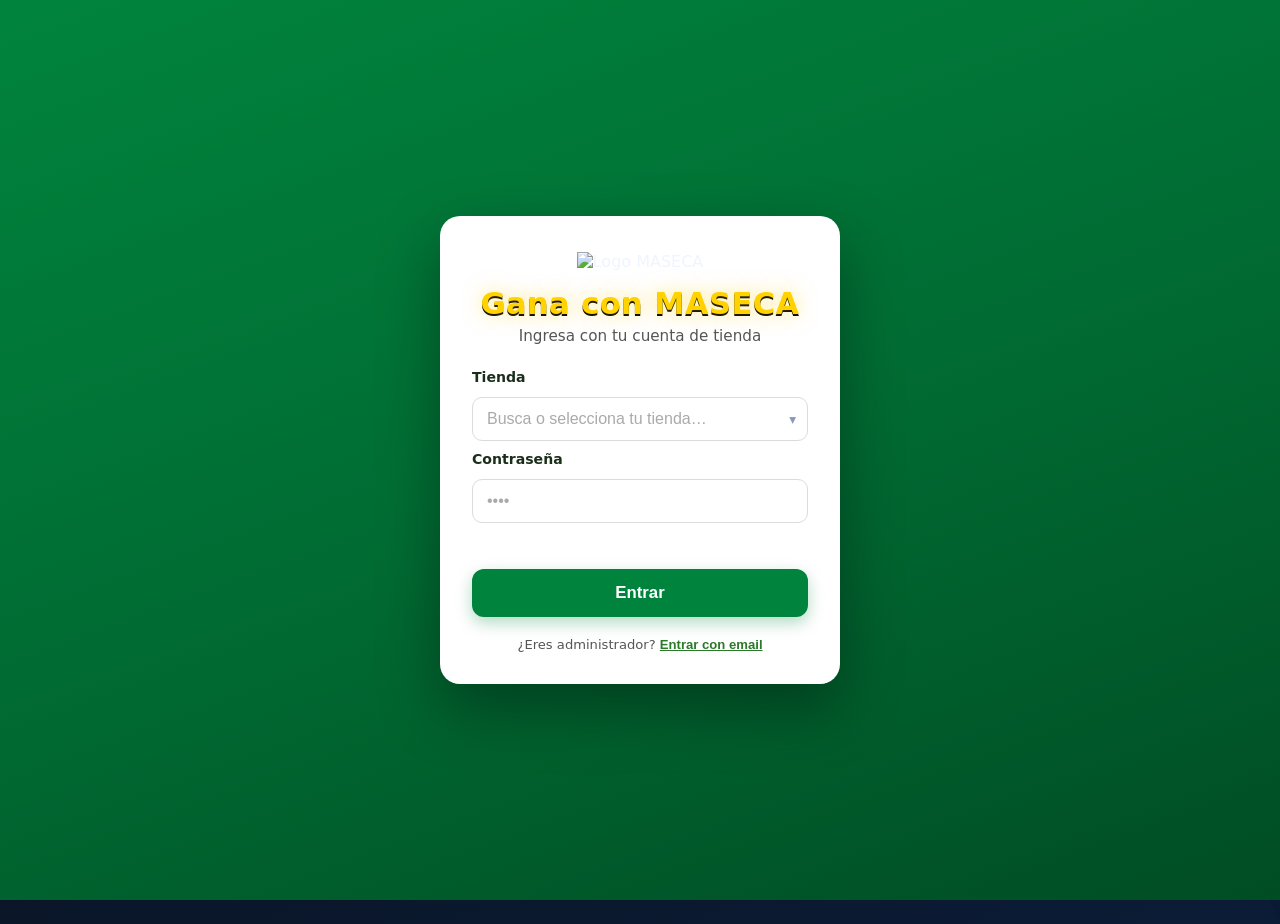
==== commit 5e458442: "Show store names everywhere in admin, not emails - Extract STORES catalog to shared stores-catalog.j" ====
--- a/index.html
+++ b/index.html
@@ -333,6 +333,7 @@
     <ul id="historyList" class="history-list"></ul>
   </div>
 
+  <script src="stores-catalog.js"></script>
   <script src="firebase-app.js"></script>
   <script src="script.js"></script>
 
--- a/styles.css
+++ b/styles.css
@@ -556,6 +556,53 @@
 
 /* Status text */
 body.mundial-theme .status { color: #8899bb; }
+
+/* ── LOGIN BOX: mantener colores oscuros dentro del recuadro blanco ── */
+body.mundial-theme .login-box {
+  background: #ffffff;
+  color: var(--maseca-dark);
+}
+body.mundial-theme .login-label   { color: #1a2e1a !important; }
+body.mundial-theme .login-sub     { color: #555 !important; }
+body.mundial-theme .login-input   { color: #1a2e1a !important; background: #fff; border-color: #d8ddd8; }
+body.mundial-theme .login-input::placeholder { color: #aaa; }
+body.mundial-theme .login-msg     { color: #c0392b; }
+body.mundial-theme .login-admin-link { color: #555 !important; }
+body.mundial-theme .login-link-btn   { color: #2a7a2a !important; }
+
+/* ── COMBO (dropdown de tiendas): fondo blanco → texto siempre oscuro ── */
+body.mundial-theme .combo-list {
+  background: #ffffff;
+  border-color: var(--maseca-green);
+}
+body.mundial-theme .combo-list li {
+  color: #1a2e1a !important;
+}
+body.mundial-theme .combo-list li:hover,
+body.mundial-theme .combo-list .combo-hl {
+  background: #f0f7f0;
+  color: #1a2e1a !important;
+}
+body.mundial-theme .combo-list .combo-active {
+  background: #e6f4ea;
+  color: #2a7a2a !important;
+}
+
+/* ── SCANNER: mejorar legibilidad de textos secundarios ── */
+body.mundial-theme .scanner-hint       { color: #c8d8ff; }
+body.mundial-theme .scanner-manual-link {
+  color: #a0b8e8;
+}
+body.mundial-theme .scanner-manual-link:hover { color: #FFD200; }
+body.mundial-theme .manual-code-input {
+  background: #fff;
+  color: #1a2e1a !important;
+  border-color: #2a4a7e;
+}
+body.mundial-theme .manual-code-input:focus { border-color: #FFD200; }
+body.mundial-theme .scanner-msg        { color: #c8d8ff; }
+body.mundial-theme .scanner-msg.ok     { color: #69f0ae; }
+body.mundial-theme .scanner-msg.error  { color: #ff7043; }
 
 /* ... hasta aquí para quitar el tema mundialista. */
 /* ================================================================== */
@@ -1012,6 +1059,6 @@
   color: #f0f4ff;
 }
 body.mundial-theme .scanner-header h3 { color: #f0f4ff; }
-body.mundial-theme .scanner-hint      { color: #8899bb; }
+body.mundial-theme .scanner-hint      { color: #c8d8ff; }
 body.mundial-theme .btn-scan { background: #FFD200; color: #0a1628; }
 body.mundial-theme .btn-scan:hover { filter: brightness(0.93); color: #0a1628; }
